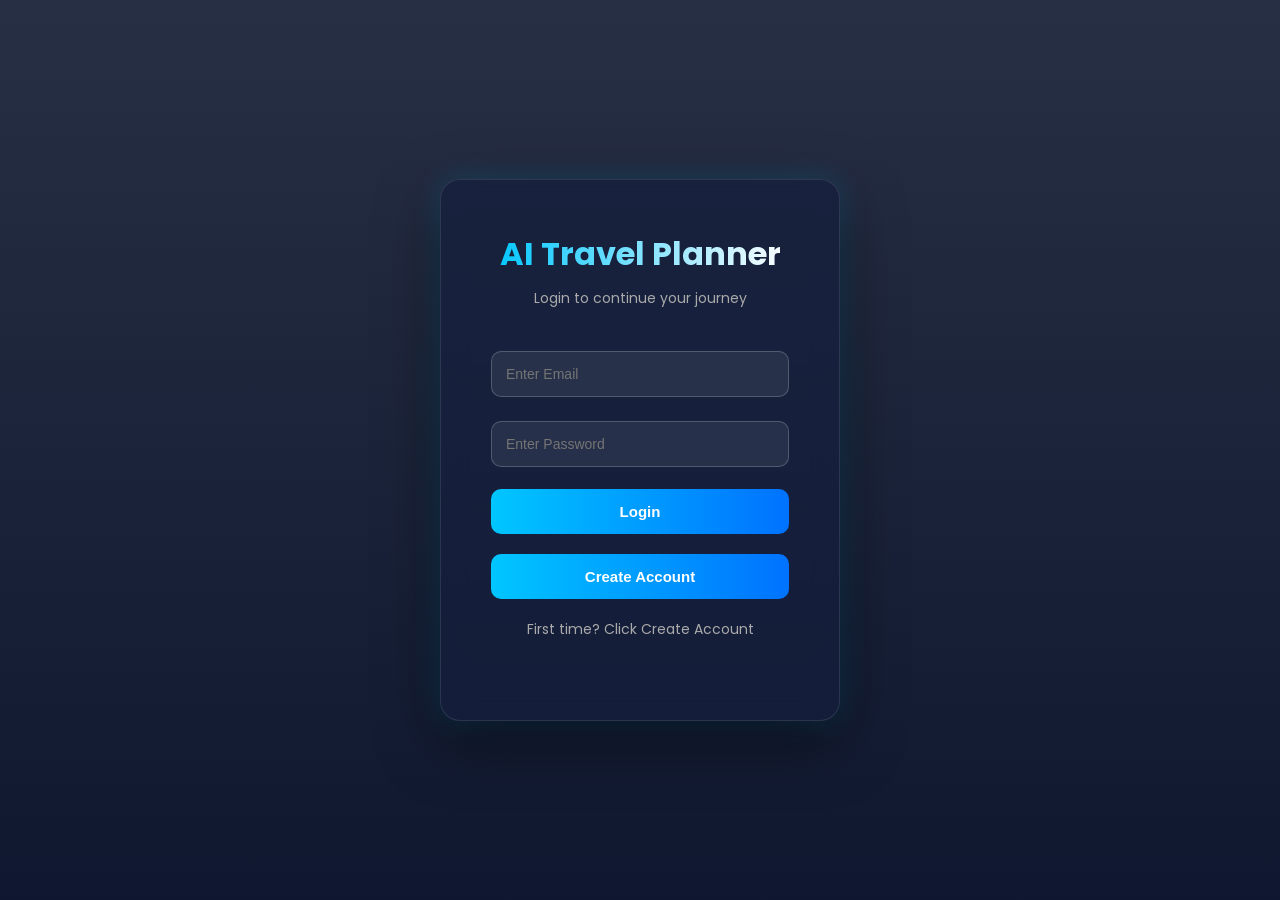
==== frontend/login.html @ 794f788b "Initial commit - AI Travel Planner" ====
<!DOCTYPE html>
<html>

<head>

<title>Login - AI Travel Planner</title>

<link href="https://fonts.googleapis.com/css2?family=Poppins:wght@300;500&display=swap" rel="stylesheet">

<style>

*{
margin:0;
padding:0;
box-sizing:border-box;
}

body{
font-family:'Poppins',sans-serif;
color:white;
display:flex;
justify-content:center;
align-items:center;
height:100vh;

background:
linear-gradient(rgba(2,11,36,0.85),rgba(2,11,36,0.95)),
url("https://images.unsplash.com/photo-1564507592333-c60657eea523");

background-size:cover;
background-position:center;
}

.login-box{
background:rgba(20,30,60,0.7);
padding:50px;
border-radius:20px;
width:400px;
text-align:center;

backdrop-filter:blur(15px);
border:1px solid rgba(255,255,255,0.1);

box-shadow:
0 20px 60px rgba(0,0,0,0.5),
0 0 30px rgba(0,198,255,0.2);
}

.login-box h2{
font-size:32px;
margin-bottom:10px;
background:linear-gradient(90deg,#00c6ff,#ffffff);
background-clip:text;
-webkit-background-clip:text;
-webkit-text-fill-color:transparent;
}

.login-box p{
color:#aaa;
font-size:14px;
margin-bottom:30px;
}

input{
width:100%;
padding:14px;
margin:12px 0;

border:1px solid rgba(255,255,255,0.2);
border-radius:10px;
background:rgba(255,255,255,0.08);
color:white;
font-size:14px;
}

button{
width:100%;
padding:14px;
margin:10px 0;

background:linear-gradient(90deg,#00c6ff,#0072ff);
border:none;
border-radius:10px;

font-weight:600;
font-size:15px;
cursor:pointer;
color:white;
}

button:hover{
transform:translateY(-2px);
}

.small{
font-size:13px;
color:#aaa;
margin-top:10px;
cursor:pointer;
}

</style>

</head>

<body>

<div class="login-box">

<h2>AI Travel Planner</h2>
<p>Login to continue your journey</p>

<input id="email" placeholder="Enter Email">

<input id="password" type="password" placeholder="Enter Password">

<button onclick="login()">Login</button>

<button onclick="signup()">Create Account</button>

<p class="small">First time? Click Create Account</p>

</div>

<script>

function signup(){

let email=document.getElementById("email").value;
let password=document.getElementById("password").value;

if(email=="" || password==""){
alert("Enter email and password");
return;
}

localStorage.setItem("userEmail",email);
localStorage.setItem("userPassword",password);

alert("Account Created! Now login.");

}

function login(){

let email=document.getElementById("email").value;
let password=document.getElementById("password").value;

let savedEmail=localStorage.getItem("userEmail");
let savedPassword=localStorage.getItem("userPassword");

if(email===savedEmail && password===savedPassword){

localStorage.setItem("loggedIn",true);

window.location.href="index.html";

}
else{

alert("Invalid email or password");

}

}

</script>

</body>
</html>
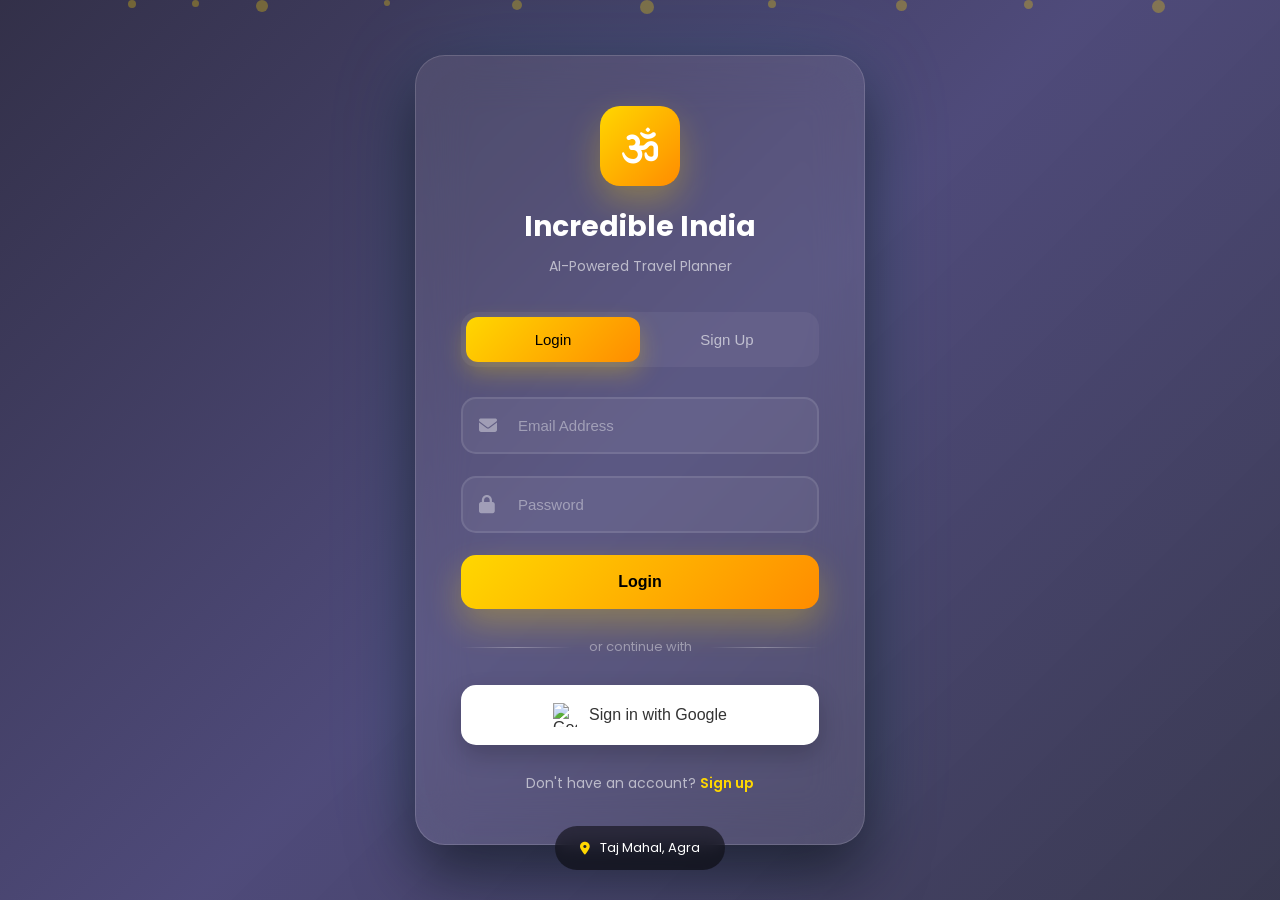
==== commit 0a47c0da: "✨ UI upgrade" ====
--- a/frontend/login.html
+++ b/frontend/login.html
@@ -1,170 +1,654 @@
 <!DOCTYPE html>
 <html>
-
 <head>
-
-<title>Login - AI Travel Planner</title>
-
-<link href="https://fonts.googleapis.com/css2?family=Poppins:wght@300;500&display=swap" rel="stylesheet">
-
-<style>
-
-*{
-margin:0;
-padding:0;
-box-sizing:border-box;
-}
-
-body{
-font-family:'Poppins',sans-serif;
-color:white;
-display:flex;
-justify-content:center;
-align-items:center;
-height:100vh;
-
-background:
-linear-gradient(rgba(2,11,36,0.85),rgba(2,11,36,0.95)),
-url("https://images.unsplash.com/photo-1564507592333-c60657eea523");
-
-background-size:cover;
-background-position:center;
-}
-
-.login-box{
-background:rgba(20,30,60,0.7);
-padding:50px;
-border-radius:20px;
-width:400px;
-text-align:center;
-
-backdrop-filter:blur(15px);
-border:1px solid rgba(255,255,255,0.1);
-
-box-shadow:
-0 20px 60px rgba(0,0,0,0.5),
-0 0 30px rgba(0,198,255,0.2);
-}
-
-.login-box h2{
-font-size:32px;
-margin-bottom:10px;
-background:linear-gradient(90deg,#00c6ff,#ffffff);
-background-clip:text;
--webkit-background-clip:text;
--webkit-text-fill-color:transparent;
-}
-
-.login-box p{
-color:#aaa;
-font-size:14px;
-margin-bottom:30px;
-}
-
-input{
-width:100%;
-padding:14px;
-margin:12px 0;
-
-border:1px solid rgba(255,255,255,0.2);
-border-radius:10px;
-background:rgba(255,255,255,0.08);
-color:white;
-font-size:14px;
-}
-
-button{
-width:100%;
-padding:14px;
-margin:10px 0;
-
-background:linear-gradient(90deg,#00c6ff,#0072ff);
-border:none;
-border-radius:10px;
-
-font-weight:600;
-font-size:15px;
-cursor:pointer;
-color:white;
-}
-
-button:hover{
-transform:translateY(-2px);
-}
-
-.small{
-font-size:13px;
-color:#aaa;
-margin-top:10px;
-cursor:pointer;
-}
-
-</style>
-
+    <title>Login - AI Travel Planner India</title>
+    <meta name="viewport" content="width=device-width, initial-scale=1.0">
+    <link href="https://fonts.googleapis.com/css2?family=Poppins:wght@300;400;500;600;700&display=swap" rel="stylesheet">
+    <link rel="stylesheet" href="https://cdnjs.cloudflare.com/ajax/libs/font-awesome/6.4.0/css/all.min.css">
+    
+    <!-- Firebase SDK -->
+    <script src="https://www.gstatic.com/firebasejs/10.7.0/firebase-app-compat.js"></script>
+    <script src="https://www.gstatic.com/firebasejs/10.7.0/firebase-auth-compat.js"></script>
+
+    <style>
+        * {
+            margin: 0;
+            padding: 0;
+            box-sizing: border-box;
+        }
+
+        body {
+            font-family: 'Poppins', sans-serif;
+            min-height: 100vh;
+            display: flex;
+            justify-content: center;
+            align-items: center;
+            overflow: hidden;
+            position: relative;
+        }
+
+        /* ============ SLIDESHOW BACKGROUND ============ */
+        .bg-slideshow {
+            position: fixed;
+            top: 0;
+            left: 0;
+            width: 100%;
+            height: 100%;
+            z-index: -2;
+        }
+
+        .bg-slide {
+            position: absolute;
+            top: 0;
+            left: 0;
+            width: 100%;
+            height: 100%;
+            background-size: cover;
+            background-position: center;
+            opacity: 0;
+            animation: slideShow 24s infinite;
+        }
+
+        .bg-slide:nth-child(1) {
+            background-image: url('https://images.unsplash.com/photo-1564507592333-c60657eea523?w=1920');
+            animation-delay: 0s;
+        }
+
+        .bg-slide:nth-child(2) {
+            background-image: url('https://images.unsplash.com/photo-1599661046289-e31897846e41?w=1920');
+            animation-delay: 6s;
+        }
+
+        .bg-slide:nth-child(3) {
+            background-image: url('https://images.unsplash.com/photo-1602216056096-3b40cc0c9944?w=1920');
+            animation-delay: 12s;
+        }
+
+        .bg-slide:nth-child(4) {
+            background-image: url('https://images.unsplash.com/photo-1506461883276-594a12b11cf3?w=1920');
+            animation-delay: 18s;
+        }
+
+        @keyframes slideShow {
+            0% { opacity: 0; transform: scale(1); }
+            4% { opacity: 1; }
+            25% { opacity: 1; }
+            29% { opacity: 0; transform: scale(1.1); }
+            100% { opacity: 0; }
+        }
+
+        /* Dark Overlay */
+        .bg-overlay {
+            position: fixed;
+            top: 0;
+            left: 0;
+            width: 100%;
+            height: 100%;
+            background: linear-gradient(135deg, rgba(15, 12, 41, 0.85), rgba(48, 43, 99, 0.85), rgba(36, 36, 62, 0.9));
+            z-index: -1;
+        }
+
+        /* Floating Particles */
+        .particles {
+            position: fixed;
+            top: 0;
+            left: 0;
+            width: 100%;
+            height: 100%;
+            z-index: -1;
+            overflow: hidden;
+        }
+
+        .particle {
+            position: absolute;
+            width: 10px;
+            height: 10px;
+            background: rgba(255, 215, 0, 0.3);
+            border-radius: 50%;
+            animation: floatParticle 20s infinite;
+        }
+
+        .particle:nth-child(1) { left: 10%; animation-delay: 0s; width: 8px; height: 8px; }
+        .particle:nth-child(2) { left: 20%; animation-delay: 2s; width: 12px; height: 12px; }
+        .particle:nth-child(3) { left: 30%; animation-delay: 4s; width: 6px; height: 6px; }
+        .particle:nth-child(4) { left: 40%; animation-delay: 1s; width: 10px; height: 10px; }
+        .particle:nth-child(5) { left: 50%; animation-delay: 3s; width: 14px; height: 14px; }
+        .particle:nth-child(6) { left: 60%; animation-delay: 5s; width: 8px; height: 8px; }
+        .particle:nth-child(7) { left: 70%; animation-delay: 2.5s; width: 11px; height: 11px; }
+        .particle:nth-child(8) { left: 80%; animation-delay: 1.5s; width: 9px; height: 9px; }
+        .particle:nth-child(9) { left: 90%; animation-delay: 4.5s; width: 13px; height: 13px; }
+        .particle:nth-child(10) { left: 15%; animation-delay: 3.5s; width: 7px; height: 7px; }
+
+        @keyframes floatParticle {
+            0%, 100% { 
+                transform: translateY(100vh) rotate(0deg); 
+                opacity: 0; 
+            }
+            10% { opacity: 0.8; }
+            90% { opacity: 0.8; }
+            100% { 
+                transform: translateY(-100vh) rotate(720deg); 
+                opacity: 0; 
+            }
+        }
+
+        /* ============ LOGIN CONTAINER ============ */
+        .login-container {
+            width: 450px;
+            padding: 50px 45px;
+            background: rgba(255, 255, 255, 0.08);
+            backdrop-filter: blur(25px);
+            border-radius: 30px;
+            border: 1px solid rgba(255, 255, 255, 0.15);
+            box-shadow: 
+                0 30px 60px rgba(0, 0, 0, 0.5),
+                0 0 100px rgba(0, 212, 255, 0.1),
+                inset 0 0 60px rgba(255, 255, 255, 0.02);
+            animation: slideUp 1s ease;
+        }
+
+        @keyframes slideUp {
+            from { opacity: 0; transform: translateY(60px) scale(0.95); }
+            to { opacity: 1; transform: translateY(0) scale(1); }
+        }
+
+        /* Logo */
+        .logo {
+            text-align: center;
+            margin-bottom: 35px;
+        }
+
+        .logo-icon {
+            width: 80px;
+            height: 80px;
+            margin: 0 auto 20px;
+            background: linear-gradient(135deg, #ffd700, #ff8c00);
+            border-radius: 20px;
+            display: flex;
+            align-items: center;
+            justify-content: center;
+            box-shadow: 0 15px 35px rgba(255, 215, 0, 0.3);
+            animation: logoFloat 3s ease-in-out infinite;
+        }
+
+        @keyframes logoFloat {
+            0%, 100% { transform: translateY(0); }
+            50% { transform: translateY(-10px); }
+        }
+
+        .logo-icon i {
+            font-size: 36px;
+            color: white;
+        }
+
+        .logo h1 {
+            color: white;
+            font-size: 28px;
+            font-weight: 700;
+            margin-bottom: 8px;
+        }
+
+        .logo p {
+            color: rgba(255, 255, 255, 0.6);
+            font-size: 14px;
+        }
+
+        /* Tabs */
+        .tabs {
+            display: flex;
+            margin-bottom: 30px;
+            background: rgba(255, 255, 255, 0.05);
+            border-radius: 15px;
+            padding: 5px;
+        }
+
+        .tab-btn {
+            flex: 1;
+            padding: 14px;
+            border: none;
+            background: transparent;
+            color: rgba(255, 255, 255, 0.6);
+            font-size: 15px;
+            font-weight: 500;
+            cursor: pointer;
+            border-radius: 12px;
+            transition: 0.4s;
+        }
+
+        .tab-btn.active {
+            background: linear-gradient(135deg, #ffd700, #ff8c00);
+            color: #000;
+            box-shadow: 0 10px 25px rgba(255, 215, 0, 0.3);
+        }
+
+        /* Input Groups */
+        .input-group {
+            margin-bottom: 22px;
+            position: relative;
+        }
+
+        .input-group i {
+            position: absolute;
+            left: 18px;
+            top: 50%;
+            transform: translateY(-50%);
+            color: rgba(255, 255, 255, 0.4);
+            font-size: 18px;
+            transition: 0.3s;
+        }
+
+        .input-group input {
+            width: 100%;
+            padding: 18px 20px 18px 55px;
+            background: rgba(255, 255, 255, 0.06);
+            border: 2px solid rgba(255, 255, 255, 0.1);
+            border-radius: 15px;
+            color: white;
+            font-size: 15px;
+            transition: all 0.4s ease;
+        }
+
+        .input-group input:focus {
+            outline: none;
+            border-color: #ffd700;
+            background: rgba(255, 255, 255, 0.1);
+            box-shadow: 0 0 30px rgba(255, 215, 0, 0.2);
+        }
+
+        .input-group input:focus ~ i {
+            color: #ffd700;
+        }
+
+        .input-group input::placeholder {
+            color: rgba(255, 255, 255, 0.4);
+        }
+
+        /* Buttons */
+        .btn {
+            width: 100%;
+            padding: 18px;
+            border: none;
+            border-radius: 15px;
+            font-size: 16px;
+            font-weight: 600;
+            cursor: pointer;
+            transition: all 0.4s ease;
+            display: flex;
+            align-items: center;
+            justify-content: center;
+            gap: 12px;
+        }
+
+        .btn-primary {
+            background: linear-gradient(135deg, #ffd700, #ff8c00);
+            color: #000;
+            margin-bottom: 18px;
+            box-shadow: 0 15px 35px rgba(255, 215, 0, 0.3);
+        }
+
+        .btn-primary:hover {
+            transform: translateY(-4px);
+            box-shadow: 0 20px 45px rgba(255, 215, 0, 0.4);
+        }
+
+        /* Divider */
+        .divider {
+            display: flex;
+            align-items: center;
+            margin: 28px 0;
+            color: rgba(255, 255, 255, 0.4);
+            font-size: 13px;
+        }
+
+        .divider::before,
+        .divider::after {
+            content: '';
+            flex: 1;
+            height: 1px;
+            background: linear-gradient(90deg, transparent, rgba(255, 255, 255, 0.3), transparent);
+        }
+
+        .divider span {
+            padding: 0 18px;
+        }
+
+        /* Google Button */
+        .btn-google {
+            background: white;
+            color: #333;
+            font-weight: 500;
+            box-shadow: 0 10px 25px rgba(0, 0, 0, 0.2);
+        }
+
+        .btn-google:hover {
+            background: #f8f8f8;
+            transform: translateY(-4px);
+            box-shadow: 0 15px 35px rgba(0, 0, 0, 0.3);
+        }
+
+        .btn-google img {
+            width: 24px;
+            height: 24px;
+        }
+
+        /* Switch Mode */
+        .switch-mode {
+            text-align: center;
+            margin-top: 28px;
+            color: rgba(255, 255, 255, 0.6);
+            font-size: 14px;
+        }
+
+        .switch-mode a {
+            color: #ffd700;
+            text-decoration: none;
+            font-weight: 600;
+            cursor: pointer;
+            transition: 0.3s;
+        }
+
+        .switch-mode a:hover {
+            text-shadow: 0 0 15px rgba(255, 215, 0, 0.5);
+        }
+
+        /* Toast */
+        .toast {
+            position: fixed;
+            top: 30px;
+            right: 30px;
+            padding: 20px 35px;
+            background: linear-gradient(135deg, #00d4ff, #7c3aed);
+            color: white;
+            border-radius: 15px;
+            font-size: 15px;
+            display: none;
+            animation: slideIn 0.5s ease;
+            z-index: 1000;
+            box-shadow: 0 15px 35px rgba(0, 0, 0, 0.4);
+        }
+
+        .toast.error {
+            background: linear-gradient(135deg, #ff416c, #ff4b2b);
+        }
+
+        .toast.success {
+            background: linear-gradient(135deg, #11998e, #38ef7d);
+        }
+
+        @keyframes slideIn {
+            from { transform: translateX(100px); opacity: 0; }
+            to { transform: translateX(0); opacity: 1; }
+        }
+
+        /* Spinner */
+        .spinner {
+            width: 22px;
+            height: 22px;
+            border: 3px solid rgba(0, 0, 0, 0.2);
+            border-top-color: #000;
+            border-radius: 50%;
+            animation: spin 0.8s linear infinite;
+        }
+
+        @keyframes spin {
+            to { transform: rotate(360deg); }
+        }
+
+        /* Location Label */
+        .location-label {
+            position: fixed;
+            bottom: 30px;
+            left: 50%;
+            transform: translateX(-50%);
+            background: rgba(0, 0, 0, 0.5);
+            backdrop-filter: blur(10px);
+            padding: 12px 25px;
+            border-radius: 30px;
+            color: white;
+            font-size: 13px;
+            display: flex;
+            align-items: center;
+            gap: 10px;
+            animation: fadeIn 2s ease;
+        }
+
+        .location-label i {
+            color: #ffd700;
+        }
+
+        @keyframes fadeIn {
+            from { opacity: 0; }
+            to { opacity: 1; }
+        }
+
+        /* Responsive */
+        @media (max-width: 500px) {
+            .login-container {
+                width: 95%;
+                padding: 40px 25px;
+                margin: 20px;
+            }
+
+            .logo h1 {
+                font-size: 24px;
+            }
+
+            .location-label {
+                display: none;
+            }
+        }
+    </style>
 </head>
 
 <body>
-
-<div class="login-box">
-
-<h2>AI Travel Planner</h2>
-<p>Login to continue your journey</p>
-
-<input id="email" placeholder="Enter Email">
-
-<input id="password" type="password" placeholder="Enter Password">
-
-<button onclick="login()">Login</button>
-
-<button onclick="signup()">Create Account</button>
-
-<p class="small">First time? Click Create Account</p>
-
-</div>
-
-<script>
-
-function signup(){
-
-let email=document.getElementById("email").value;
-let password=document.getElementById("password").value;
-
-if(email=="" || password==""){
-alert("Enter email and password");
-return;
-}
-
-localStorage.setItem("userEmail",email);
-localStorage.setItem("userPassword",password);
-
-alert("Account Created! Now login.");
-
-}
-
-function login(){
-
-let email=document.getElementById("email").value;
-let password=document.getElementById("password").value;
-
-let savedEmail=localStorage.getItem("userEmail");
-let savedPassword=localStorage.getItem("userPassword");
-
-if(email===savedEmail && password===savedPassword){
-
-localStorage.setItem("loggedIn",true);
-
-window.location.href="index.html";
-
-}
-else{
-
-alert("Invalid email or password");
-
-}
-
-}
-
-</script>
-
+    <!-- Background Slideshow -->
+    <div class="bg-slideshow">
+        <div class="bg-slide"></div>
+        <div class="bg-slide"></div>
+        <div class="bg-slide"></div>
+        <div class="bg-slide"></div>
+    </div>
+
+    <!-- Overlay -->
+    <div class="bg-overlay"></div>
+
+    <!-- Particles -->
+    <div class="particles">
+        <div class="particle"></div>
+        <div class="particle"></div>
+        <div class="particle"></div>
+        <div class="particle"></div>
+        <div class="particle"></div>
+        <div class="particle"></div>
+        <div class="particle"></div>
+        <div class="particle"></div>
+        <div class="particle"></div>
+        <div class="particle"></div>
+    </div>
+
+    <!-- Toast -->
+    <div class="toast" id="toast"></div>
+
+    <!-- Login Container -->
+    <div class="login-container">
+        <div class="logo">
+            <div class="logo-icon">
+                <i class="fas fa-om"></i>
+            </div>
+            <h1>Incredible India</h1>
+            <p>AI-Powered Travel Planner</p>
+        </div>
+
+        <div class="tabs">
+            <button class="tab-btn active" onclick="switchTab('login')">Login</button>
+            <button class="tab-btn" onclick="switchTab('signup')">Sign Up</button>
+        </div>
+
+        <form id="loginForm">
+            <div class="input-group">
+                <input type="email" id="email" placeholder="Email Address" required>
+                <i class="fas fa-envelope"></i>
+            </div>
+
+            <div class="input-group">
+                <input type="password" id="password" placeholder="Password" required>
+                <i class="fas fa-lock"></i>
+            </div>
+
+            <button type="submit" class="btn btn-primary" id="submitBtn">
+                <span id="btnText">Login</span>
+            </button>
+        </form>
+
+        <div class="divider">
+            <span>or continue with</span>
+        </div>
+
+        <button class="btn btn-google" onclick="googleSignIn()">
+            <img src="https://www.gstatic.com/firebasejs/ui/2.0.0/images/auth/google.svg" alt="Google">
+            Sign in with Google
+        </button>
+
+        <div class="switch-mode">
+            <span id="switchText">Don't have an account?</span>
+            <a onclick="switchTab('signup')" id="switchLink">Sign up</a>
+        </div>
+    </div>
+
+    <!-- Location Label -->
+    <div class="location-label" id="locationLabel">
+        <i class="fas fa-map-marker-alt"></i>
+        <span id="currentLocation">Taj Mahal, Agra</span>
+    </div>
+
+    <script>
+        // ╔══════════════════════════════════════════════════════════════╗
+        // ║     🔥 PASTE YOUR FIREBASE CONFIG HERE 🔥                    ║
+        // ╚══════════════════════════════════════════════════════════════╝
+        
+       const firebaseConfig = {
+  apiKey: "AIzaSyBUQ_u0WdBFd5brqjWKSEJM0heVfd9nj2g",
+  authDomain: "manku-uday-ganesh.firebaseapp.com",
+  projectId: "manku-uday-ganesh",
+  storageBucket: "manku-uday-ganesh.firebasestorage.app",
+  messagingSenderId: "535541298827",
+  appId: "1:535541298827:web:3f9af8e0cf6b4fc664468e",
+  measurementId: "G-PJVNYVT573"
+};
+
+        // Initialize Firebase
+        firebase.initializeApp(firebaseConfig);
+        const auth = firebase.auth();
+        const googleProvider = new firebase.auth.GoogleAuthProvider();
+
+        // Background locations
+        const locations = [
+            "Taj Mahal, Agra",
+            "Hawa Mahal, Jaipur",
+            "Kerala Backwaters",
+            "Golden Temple, Amritsar"
+        ];
+
+        let currentSlide = 0;
+        setInterval(() => {
+            currentSlide = (currentSlide + 1) % locations.length;
+            document.getElementById('currentLocation').textContent = locations[currentSlide];
+        }, 6000);
+
+        let isLoginMode = true;
+
+        function switchTab(mode) {
+            const tabs = document.querySelectorAll('.tab-btn');
+            const btnText = document.getElementById('btnText');
+            const switchText = document.getElementById('switchText');
+            const switchLink = document.getElementById('switchLink');
+
+            if (mode === 'login') {
+                isLoginMode = true;
+                tabs[0].classList.add('active');
+                tabs[1].classList.remove('active');
+                btnText.textContent = 'Login';
+                switchText.textContent = "Don't have an account?";
+                switchLink.textContent = 'Sign up';
+            } else {
+                isLoginMode = false;
+                tabs[1].classList.add('active');
+                tabs[0].classList.remove('active');
+                btnText.textContent = 'Create Account';
+                switchText.textContent = 'Already have an account?';
+                switchLink.textContent = 'Login';
+            }
+        }
+
+        function showToast(message, type = '') {
+            const toast = document.getElementById('toast');
+            toast.textContent = message;
+            toast.className = 'toast ' + type;
+            toast.style.display = 'block';
+            setTimeout(() => toast.style.display = 'none', 3500);
+        }
+
+        function setLoading(loading) {
+            const btn = document.getElementById('submitBtn');
+            const btnText = document.getElementById('btnText');
+            
+            if (loading) {
+                btn.disabled = true;
+                btnText.innerHTML = '<div class="spinner"></div>';
+            } else {
+                btn.disabled = false;
+                btnText.textContent = isLoginMode ? 'Login' : 'Create Account';
+            }
+        }
+
+        document.getElementById('loginForm').addEventListener('submit', async (e) => {
+            e.preventDefault();
+            
+            const email = document.getElementById('email').value;
+            const password = document.getElementById('password').value;
+
+            setLoading(true);
+
+            try {
+                if (isLoginMode) {
+                    await auth.signInWithEmailAndPassword(email, password);
+                    showToast('Welcome back! ✈️', 'success');
+                } else {
+                    await auth.createUserWithEmailAndPassword(email, password);
+                    showToast('Account created! 🎉', 'success');
+                }
+
+                localStorage.setItem('loggedIn', 'true');
+                localStorage.setItem('userEmail', email);
+                
+                setTimeout(() => window.location.href = 'index.html', 1500);
+
+            } catch (error) {
+                showToast(error.message, 'error');
+                setLoading(false);
+            }
+        });
+
+        async function googleSignIn() {
+            try {
+                const result = await auth.signInWithPopup(googleProvider);
+                const user = result.user;
+                
+                localStorage.setItem('loggedIn', 'true');
+                localStorage.setItem('userEmail', user.email);
+                localStorage.setItem('userName', user.displayName);
+                localStorage.setItem('userPhoto', user.photoURL);
+
+                showToast(`Namaste, ${user.displayName}! 🙏`, 'success');
+                setTimeout(() => window.location.href = 'index.html', 1500);
+
+            } catch (error) {
+                showToast(error.message, 'error');
+            }
+        }
+
+        // Warm up backend
+        fetch('https://max-travel-buddy-t9e9.onrender.com/warmup').catch(() => {});
+    </script>
 </body>
 </html>
